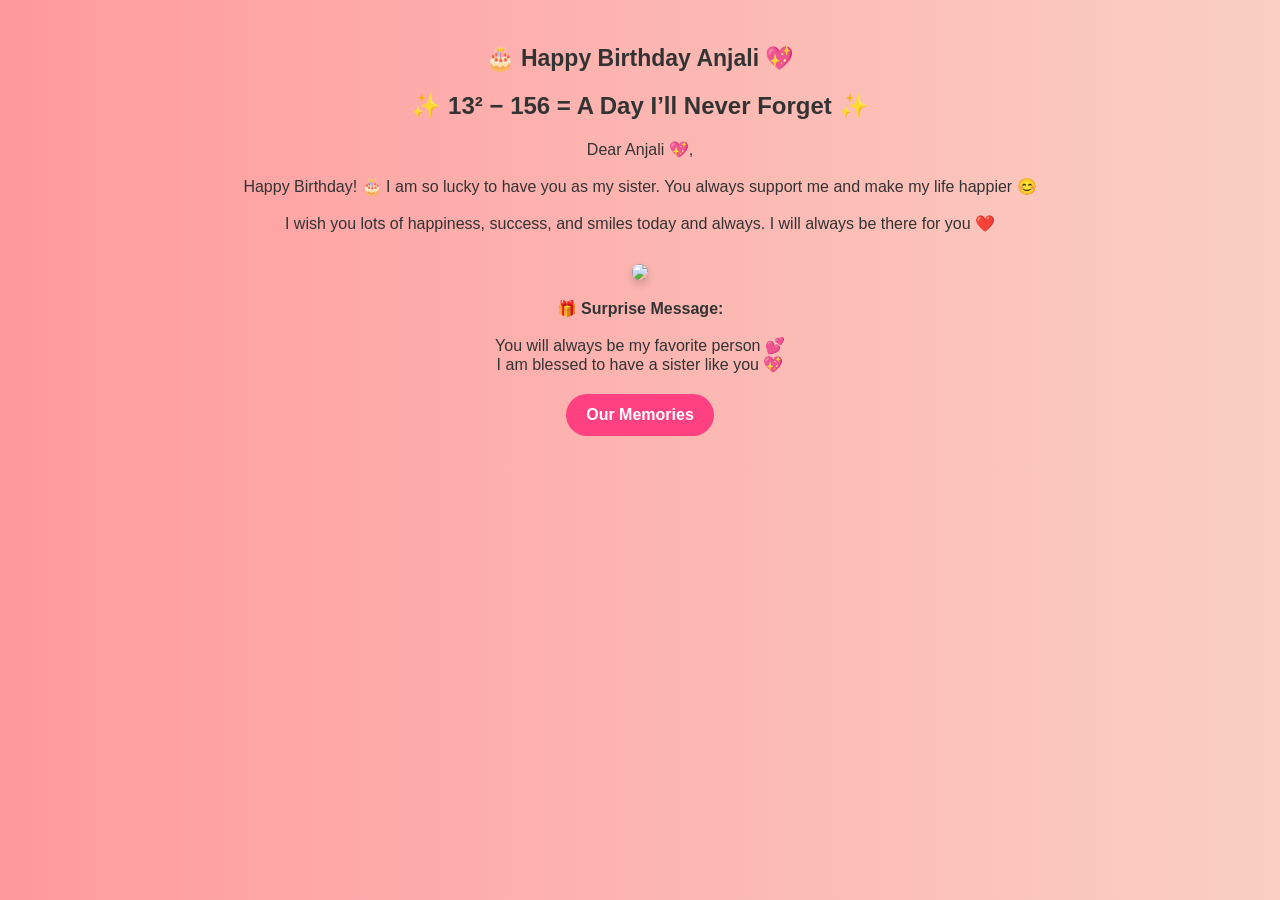
==== Index.html @ fc23e7de "Add files via upload" ====
<!DOCTYPE html>
<html>
<head>
    <title>Happy Birthday Jelly 🎉</title>
    <meta name="viewport" content="width=device-width, initial-scale=1.0">
    <link rel="stylesheet" href="style.css">
</head>
<body>

    <div class="container">
        <h1>🎂 Happy Birthday Anjali 💖</h1>
        <h2>✨ 13² − 156 = A Day I’ll Never Forget ✨</h2>

        <p class="message">
Dear Anjali 💖,<br><br>

Happy Birthday! 🎂  
I am so lucky to have you as my sister.  
You always support me and make my life happier 😊<br><br>

I wish you lots of happiness, success, and smiles today and always.  
I will always be there for you ❤️
</p>

        <div class="photos">
            <img src="images/Photo5.jpg" class="photo">
        </div>

        <div class="surprise-box">
            🎁 <strong>Surprise Message:</strong><br><br>
            You will always be my favorite person  💕<br>
            I am blessed to have a sister like you 💖
<div class="links">

<a href="memories.html"

<a

href="surprise.html"

class="btn">Our Memories </a>
</div>

</body>

</html>
---- style.css ----
body {
    margin: 0;
    font-family: Arial, sans-serif;
    background: linear-gradient(to right, #ff9a9e, #fad0c4);
    text-align: center;
    color: #333;
}

.container {
    padding: 30px;
}

h1 {
    font-size: 23px;
}

.photo {
    width: 90%;
    max-width: 300px;
    margin: 15px;
    border-radius: 15px;
    box-shadow: 0 4px 10px rgba(0,0,0,0.2);
}
/* Vertical Instagram Story Video Style */
.video-container {
    width: 90%;
    max-width: 320px;      /* keeps it phone-sized */
    margin: 20px auto;
}

.video-container video {
    width: 100%;
    height: auto;
    aspect-ratio: 9 / 16;  /* forces vertical shape */
    border-radius: 20px;
    box-shadow: 0 6px 15px rgba(0,0,0,0.25);
    object-fit: cover;
}
.btn {
    display: inline-block;
    margin-top: 20px;
    padding: 12px 20px;
    background: #ff4081;
    color: white;
    text-decoration: none;
    border-radius: 25px;
    font-weight: bold;
}

.btn:hover {
    background: #e91e63;
}
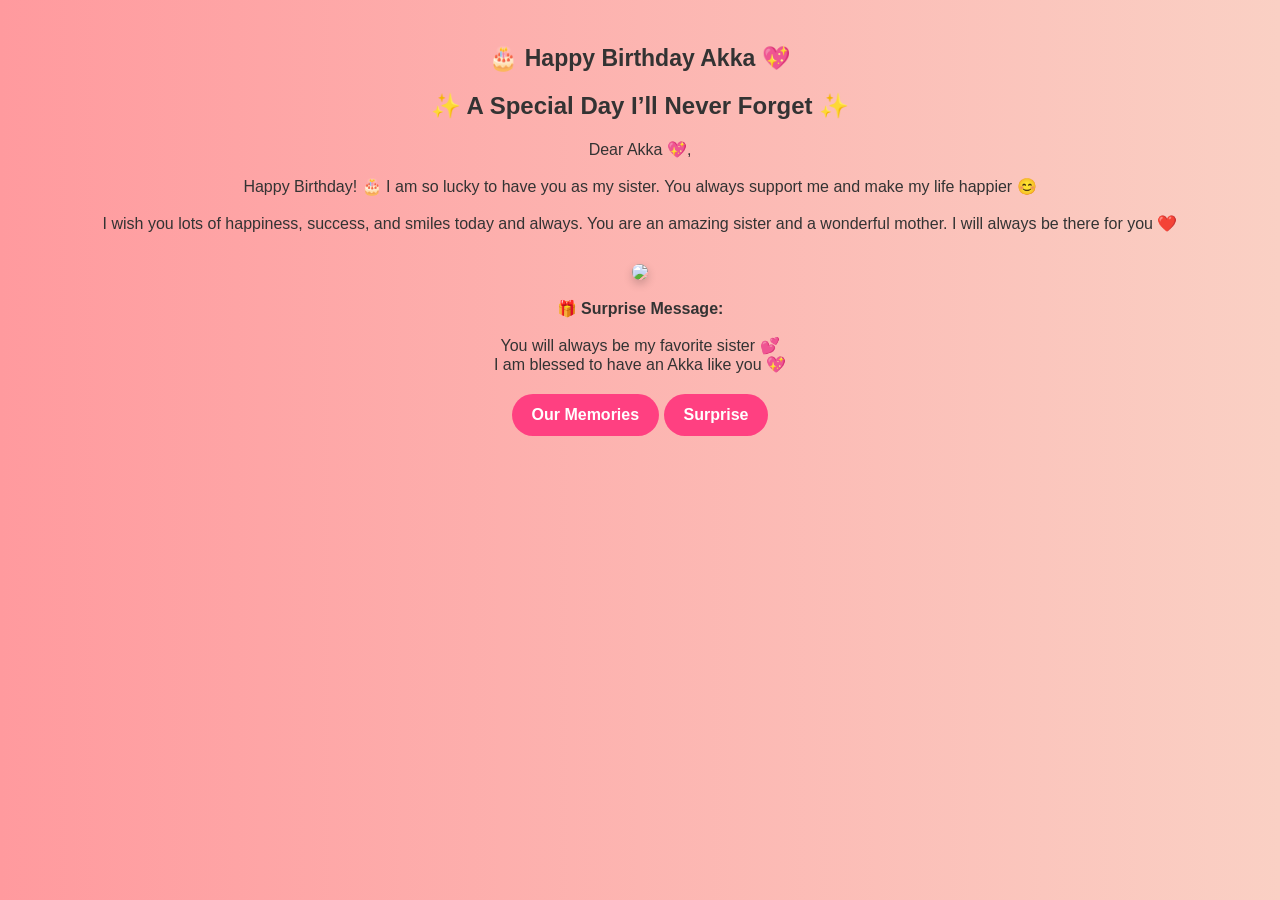
==== commit 6649a469: "Update birthday message from Anjali to Akka" ====
--- a/Index.html
+++ b/Index.html
@@ -1,46 +1,44 @@
 <!DOCTYPE html>
 <html>
 <head>
-    <title>Happy Birthday Jelly 🎉</title>
+    <title>Happy Birthday Akka 🎉</title>
     <meta name="viewport" content="width=device-width, initial-scale=1.0">
     <link rel="stylesheet" href="style.css">
 </head>
 <body>
 
-    <div class="container">
-        <h1>🎂 Happy Birthday Anjali 💖</h1>
-        <h2>✨ 13² − 156 = A Day I’ll Never Forget ✨</h2>
+<div class="container">
+    <h1>🎂 Happy Birthday Akka 💖</h1>
+    <h2>✨ A Special Day I’ll Never Forget ✨</h2>
 
-        <p class="message">
-Dear Anjali 💖,<br><br>
+    <p class="message">
+Dear Akka 💖,<br><br>
 
 Happy Birthday! 🎂  
 I am so lucky to have you as my sister.  
 You always support me and make my life happier 😊<br><br>
 
 I wish you lots of happiness, success, and smiles today and always.  
+You are an amazing sister and a wonderful mother.  
 I will always be there for you ❤️
 </p>
 
-        <div class="photos">
-            <img src="images/Photo5.jpg" class="photo">
-        </div>
+<div class="photos">
+    <img src="images/Photo1.jpg" class="photo">
+</div>
 
-        <div class="surprise-box">
-            🎁 <strong>Surprise Message:</strong><br><br>
-            You will always be my favorite person  💕<br>
-            I am blessed to have a sister like you 💖
+<div class="surprise-box">
+🎁 <strong>Surprise Message:</strong><br><br>
+You will always be my favorite sister 💕<br>
+I am blessed to have an Akka like you 💖
+</div>
+
 <div class="links">
+    <a href="memories.html" class="btn">Our Memories</a>
+    <a href="surprise.html" class="btn">Surprise</a>
+</div>
 
-<a href="memories.html"
-
-<a
-
-href="surprise.html"
-
-class="btn">Our Memories </a>
 </div>
 
 </body>
-
-</html>+</html>
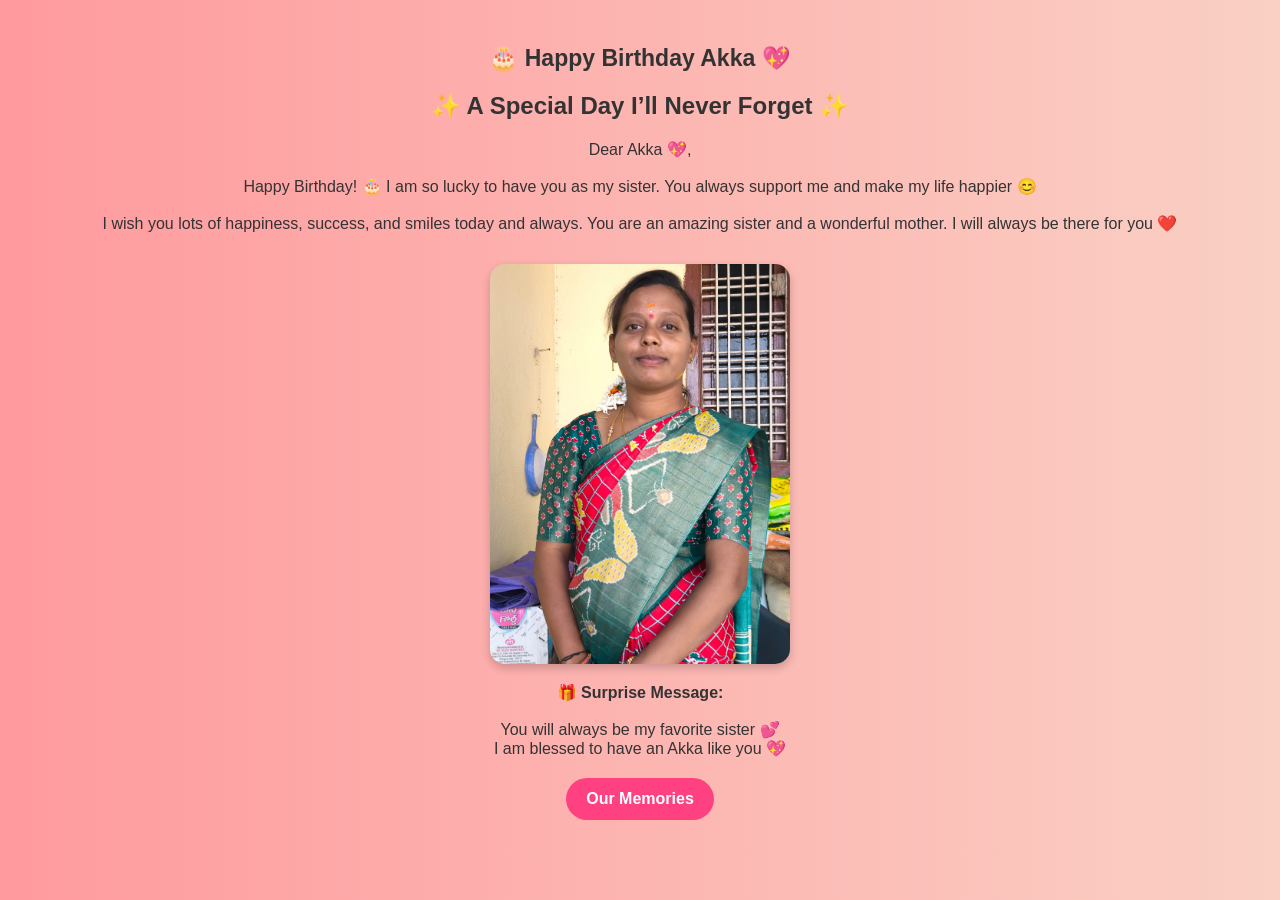
==== commit d3975660: "Akka" ====
--- a/Index.html
+++ b/Index.html
@@ -24,7 +24,7 @@
 </p>
 
 <div class="photos">
-    <img src="images/Photo1.jpg" class="photo">
+    <img src="images/Photo5.jpg" class="photo">
 </div>
 
 <div class="surprise-box">
@@ -35,7 +35,7 @@
 
 <div class="links">
     <a href="memories.html" class="btn">Our Memories</a>
-    <a href="surprise.html" class="btn">Surprise</a>
+
 </div>
 
 </div>
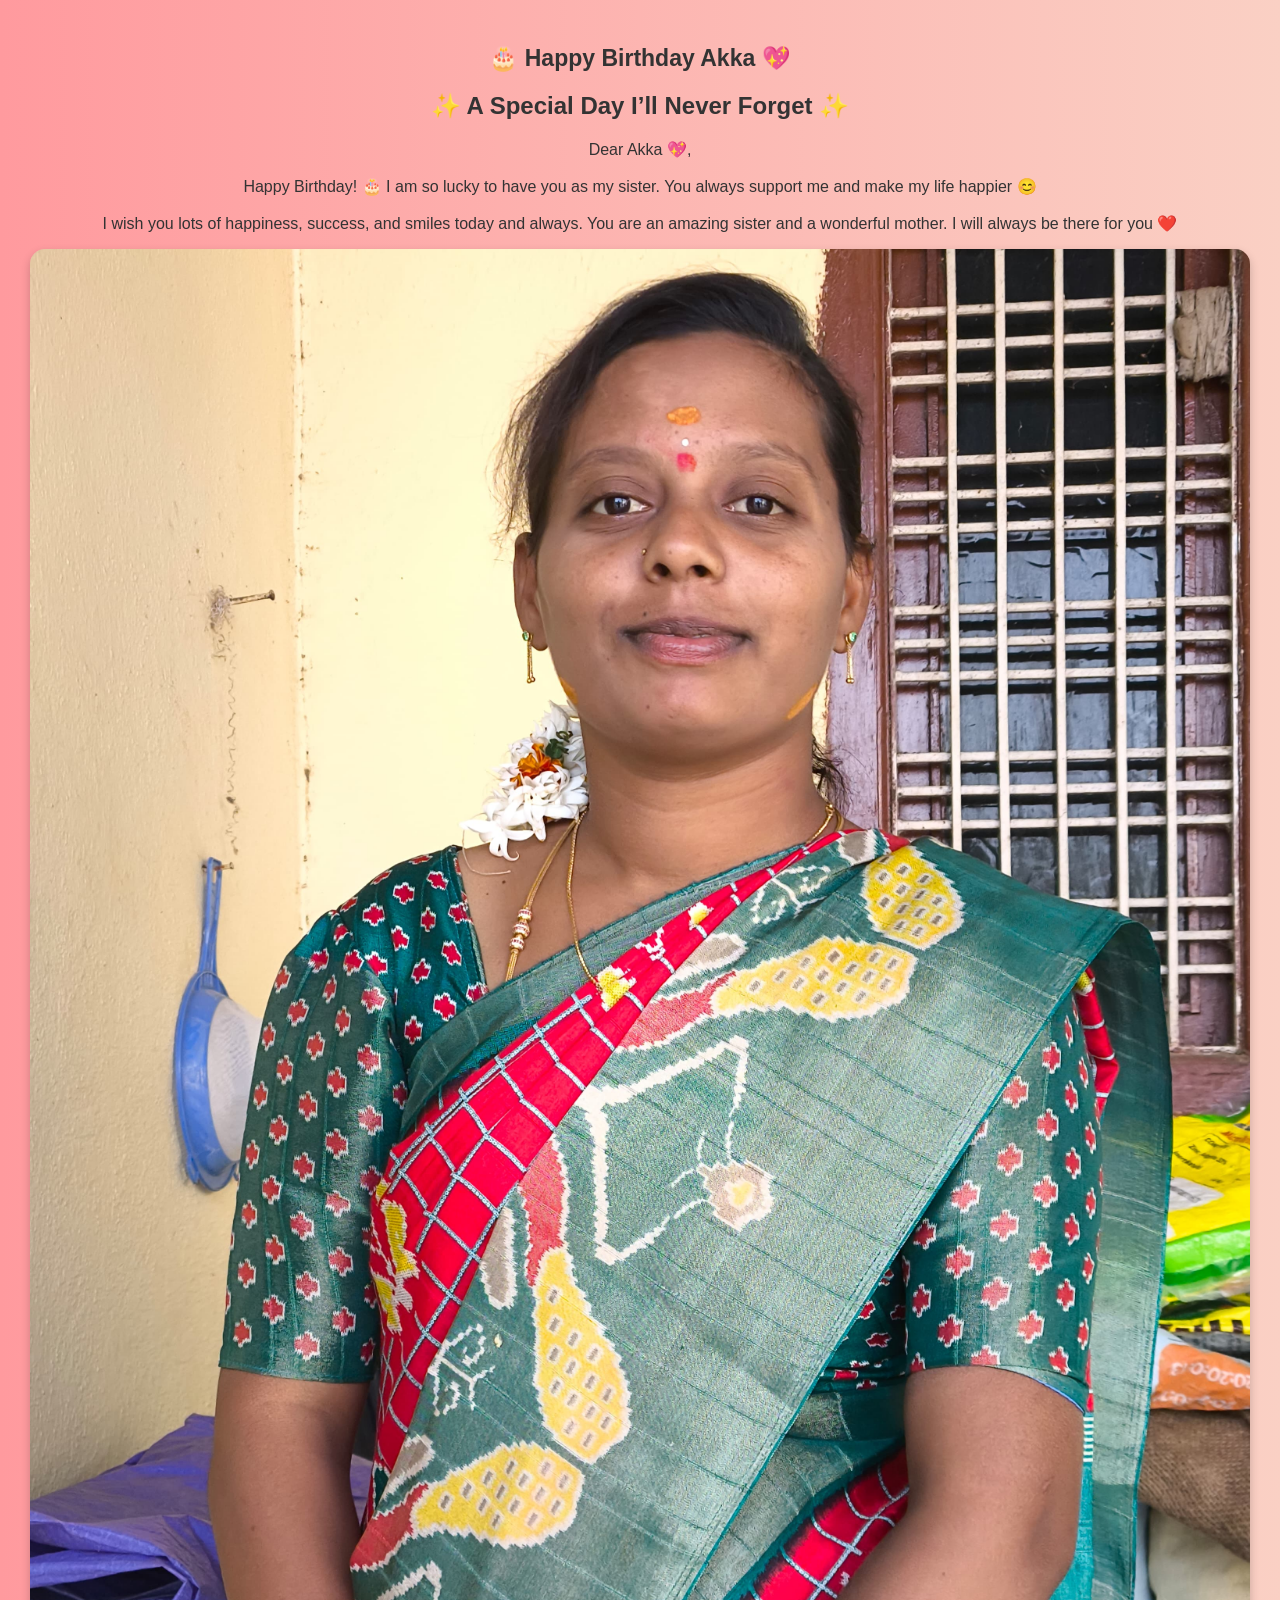
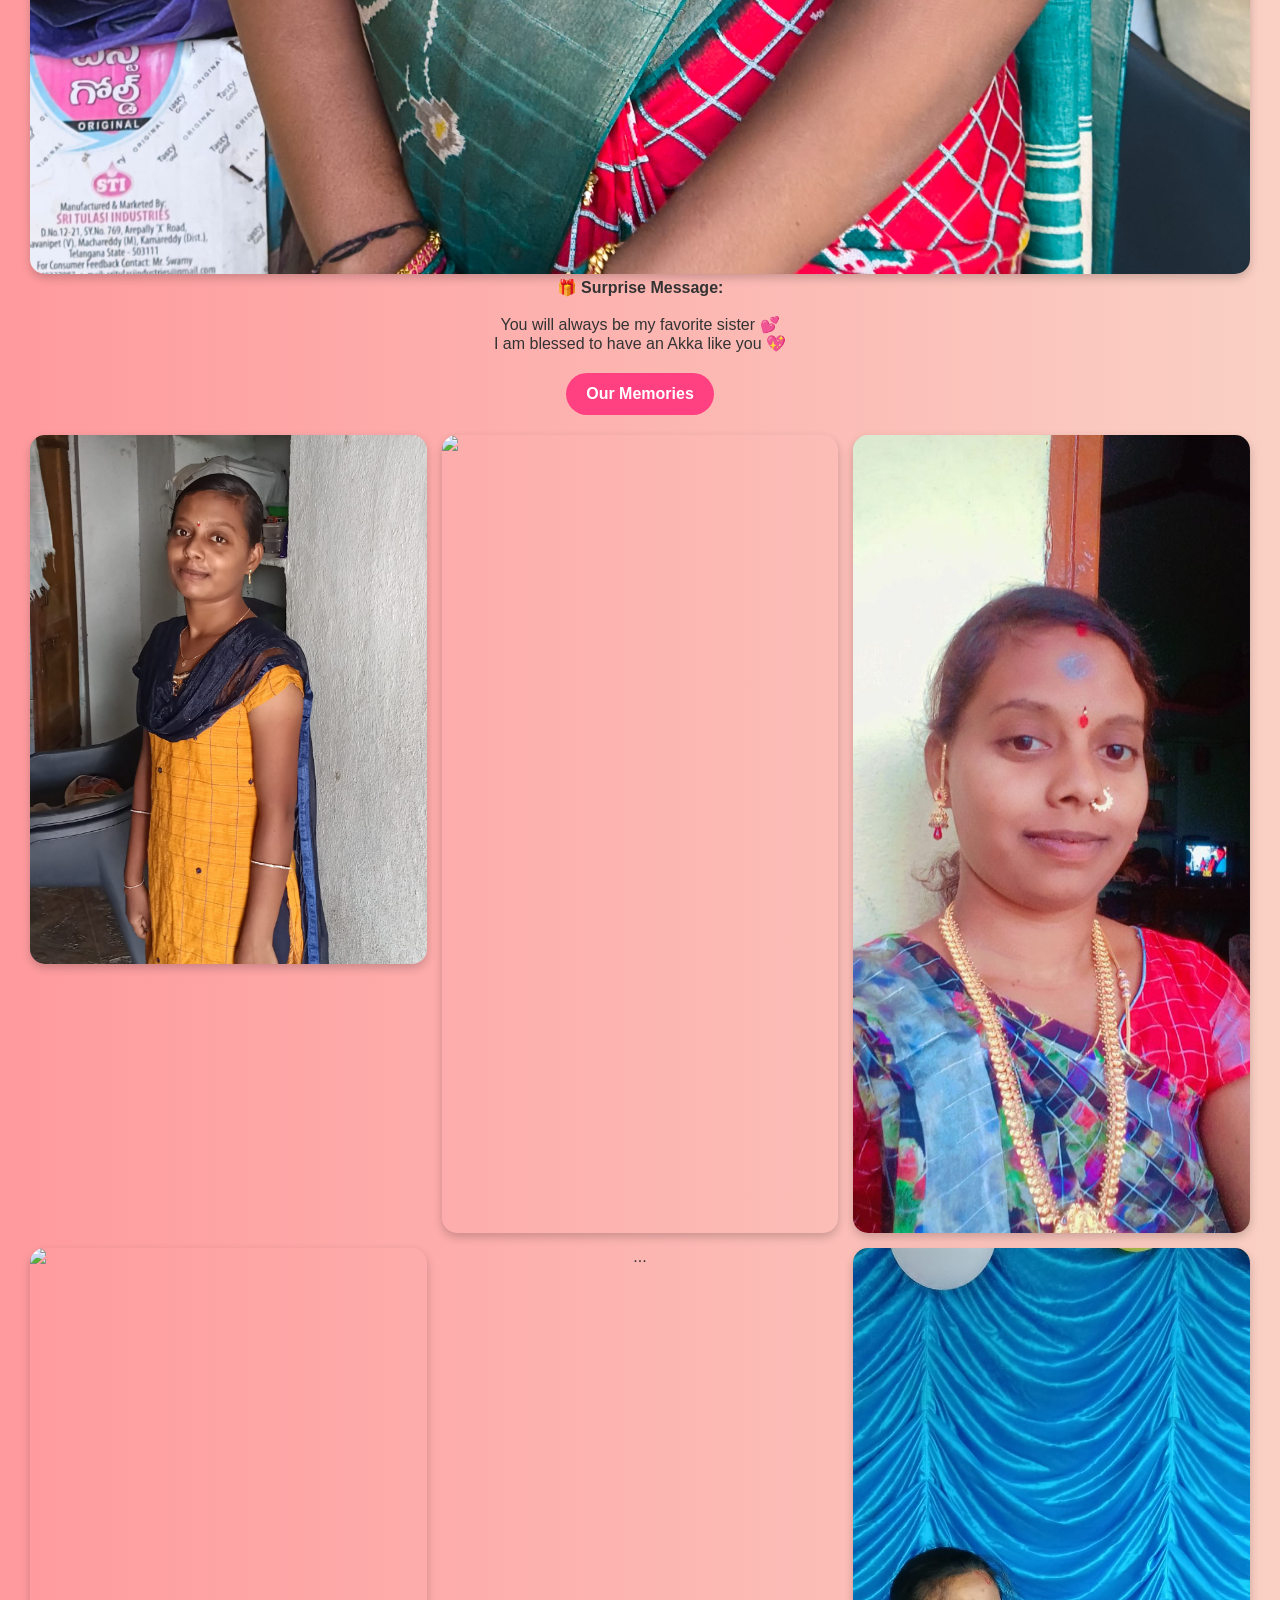
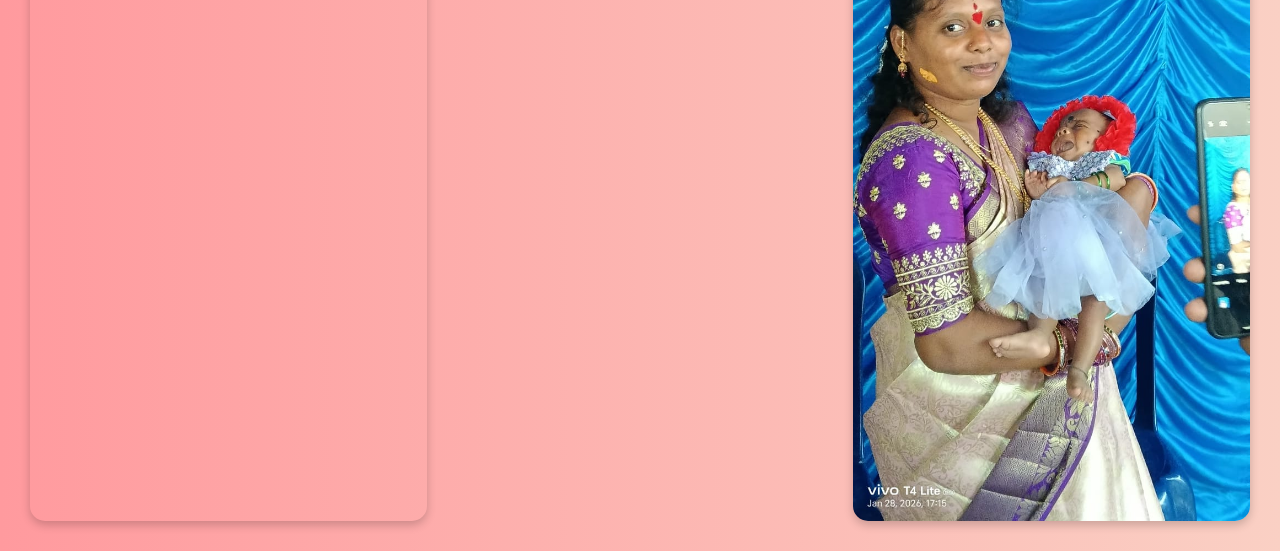
==== commit e2ad5c6a: "Akka" ====
--- a/Index.html
+++ b/Index.html
@@ -38,6 +38,14 @@
 
 </div>
 
+    <div class="gallery">
+<img src="images/Photo1.jpg" class="photo">
+<img src="images/Photo2.jpg" class="photo">
+<img src="images/Photo3.jpg" class="photo">
+<img src="images/Photo4.jpg" class="photo">
+...
+<img src="images/Photo25.jpg" class="photo">
+    </div>
 </div>
 
 </body>
--- a/style.css
+++ b/style.css
@@ -14,28 +14,59 @@
     font-size: 23px;
 }
 
+/* Gallery Layout */
+.gallery{
+display:grid;
+grid-template-columns: repeat(3,1fr);
+gap:15px;
+margin-top:20px;
+}
+
+/* Photo Style */
 .photo {
-    width: 90%;
-    max-width: 300px;
-    margin: 15px;
+    width: 100%;
+    height: auto;                 /* show full image */
     border-radius: 15px;
     box-shadow: 0 4px 10px rgba(0,0,0,0.2);
+    transition: transform 0.4s, box-shadow 0.4s;
+    animation: fadeIn 1s ease forwards;
 }
+
+/* Hover / Touch animation */
+.photo:hover{
+    transform: scale(1.06);
+    box-shadow: 0 8px 18px rgba(0,0,0,0.35);
+}
+
+/* Fade animation when page loads */
+@keyframes fadeIn{
+from{
+opacity:0;
+transform:translateY(20px);
+}
+to{
+opacity:1;
+transform:translateY(0);
+}
+}
+
 /* Vertical Instagram Story Video Style */
 .video-container {
     width: 90%;
-    max-width: 320px;      /* keeps it phone-sized */
+    max-width: 320px;
     margin: 20px auto;
 }
 
 .video-container video {
     width: 100%;
     height: auto;
-    aspect-ratio: 9 / 16;  /* forces vertical shape */
+    aspect-ratio: 9 / 16;
     border-radius: 20px;
     box-shadow: 0 6px 15px rgba(0,0,0,0.25);
     object-fit: cover;
 }
+
+/* Button */
 .btn {
     display: inline-block;
     margin-top: 20px;
@@ -45,8 +76,10 @@
     text-decoration: none;
     border-radius: 25px;
     font-weight: bold;
+    transition: transform 0.3s;
 }
 
 .btn:hover {
     background: #e91e63;
-}+    transform: scale(1.05);
+}
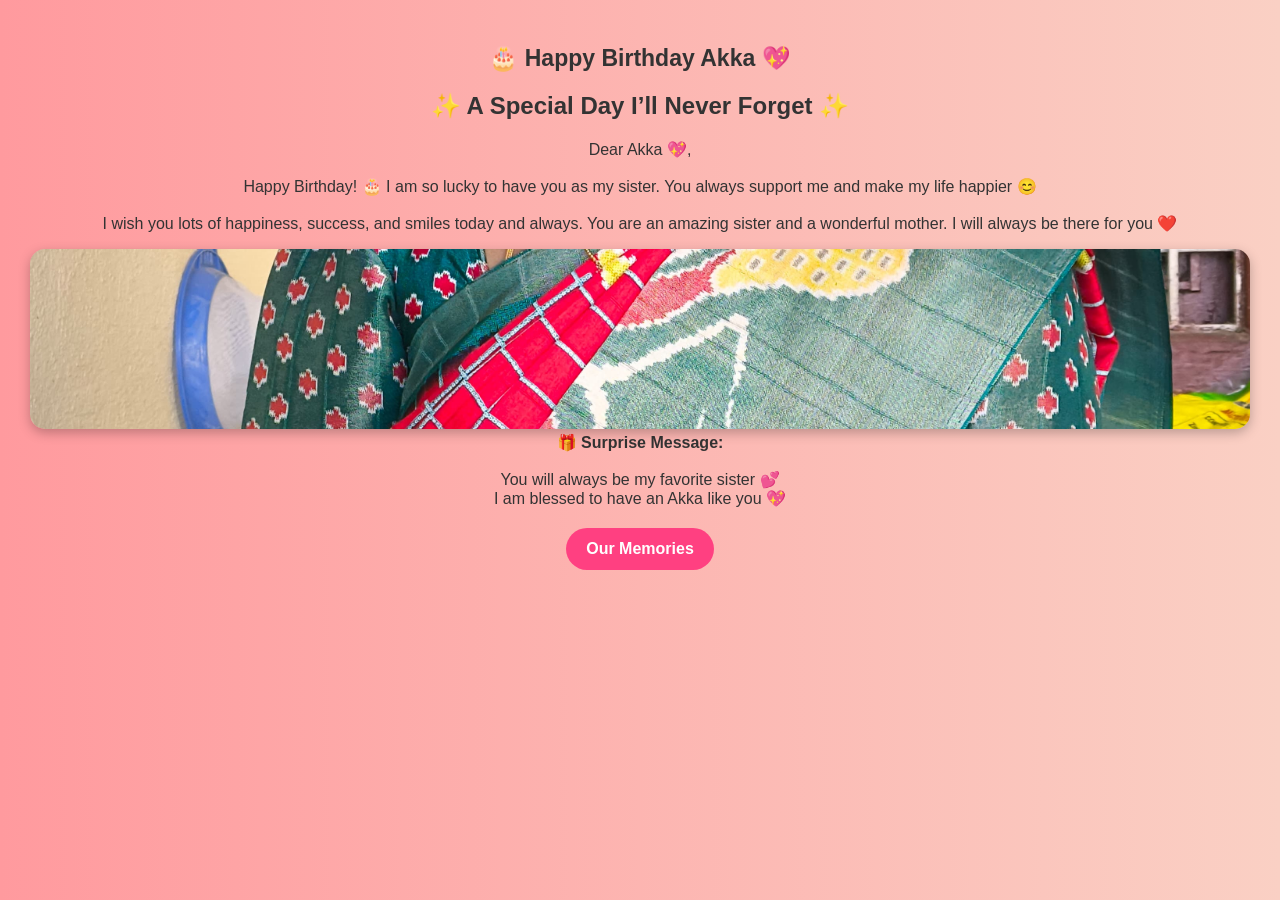
==== commit 43a3dd54: "Akka Removed the gallery section containing multiple images." ====
--- a/Index.html
+++ b/Index.html
@@ -38,14 +38,7 @@
 
 </div>
 
-    <div class="gallery">
-<img src="images/Photo1.jpg" class="photo">
-<img src="images/Photo2.jpg" class="photo">
-<img src="images/Photo3.jpg" class="photo">
-<img src="images/Photo4.jpg" class="photo">
-...
-<img src="images/Photo25.jpg" class="photo">
-    </div>
+
 </div>
 
 </body>
--- a/style.css
+++ b/style.css
@@ -16,33 +16,36 @@
 
 /* Gallery Layout */
 .gallery{
-display:grid;
-grid-template-columns: repeat(3,1fr);
-gap:15px;
-margin-top:20px;
+    display:grid;
+    grid-template-columns: repeat(3,1fr);
+    gap:15px;
+    margin-top:20px;
+    padding:10px;
 }
 
 /* Photo Style */
-.photo {
-    width: 100%;
-    height: auto;                 /* show full image */
-    border-radius: 15px;
-    box-shadow: 0 4px 10px rgba(0,0,0,0.2);
-    transition: transform 0.4s, box-shadow 0.4s;
-    animation: fadeIn 1s ease forwards;
+.photo{
+    width:100%;
+    height:180px;
+    object-fit:cover;
+    border-radius:15px;
+    box-shadow:0 4px 12px rgba(0,0,0,0.25);
+    transition:transform 0.4s, box-shadow 0.4s;
+    animation:fadeUp 0.8s ease forwards;
+    opacity:0;
 }
 
 /* Hover / Touch animation */
 .photo:hover{
-    transform: scale(1.06);
-    box-shadow: 0 8px 18px rgba(0,0,0,0.35);
+    transform:scale(1.07);
+    box-shadow:0 10px 20px rgba(0,0,0,0.35);
 }
 
-/* Fade animation when page loads */
-@keyframes fadeIn{
+/* Fade Animation */
+@keyframes fadeUp{
 from{
 opacity:0;
-transform:translateY(20px);
+transform:translateY(30px);
 }
 to{
 opacity:1;
@@ -50,7 +53,34 @@
 }
 }
 
-/* Vertical Instagram Story Video Style */
+/* Delay animation for each photo */
+.gallery img:nth-child(1){animation-delay:0.1s}
+.gallery img:nth-child(2){animation-delay:0.2s}
+.gallery img:nth-child(3){animation-delay:0.3s}
+.gallery img:nth-child(4){animation-delay:0.4s}
+.gallery img:nth-child(5){animation-delay:0.5s}
+.gallery img:nth-child(6){animation-delay:0.6s}
+.gallery img:nth-child(7){animation-delay:0.7s}
+.gallery img:nth-child(8){animation-delay:0.8s}
+.gallery img:nth-child(9){animation-delay:0.9s}
+.gallery img:nth-child(10){animation-delay:1s}
+.gallery img:nth-child(11){animation-delay:1.1s}
+.gallery img:nth-child(12){animation-delay:1.2s}
+.gallery img:nth-child(13){animation-delay:1.3s}
+.gallery img:nth-child(14){animation-delay:1.4s}
+.gallery img:nth-child(15){animation-delay:1.5s}
+.gallery img:nth-child(16){animation-delay:1.6s}
+.gallery img:nth-child(17){animation-delay:1.7s}
+.gallery img:nth-child(18){animation-delay:1.8s}
+.gallery img:nth-child(19){animation-delay:1.9s}
+.gallery img:nth-child(20){animation-delay:2s}
+.gallery img:nth-child(21){animation-delay:2.1s}
+.gallery img:nth-child(22){animation-delay:2.2s}
+.gallery img:nth-child(23){animation-delay:2.3s}
+.gallery img:nth-child(24){animation-delay:2.4s}
+.gallery img:nth-child(25){animation-delay:2.5s}
+
+/* Video Style */
 .video-container {
     width: 90%;
     max-width: 320px;
@@ -66,7 +96,7 @@
     object-fit: cover;
 }
 
-/* Button */
+/* Button Style */
 .btn {
     display: inline-block;
     margin-top: 20px;
@@ -76,7 +106,7 @@
     text-decoration: none;
     border-radius: 25px;
     font-weight: bold;
-    transition: transform 0.3s;
+    transition: transform 0.3s, background 0.3s;
 }
 
 .btn:hover {
